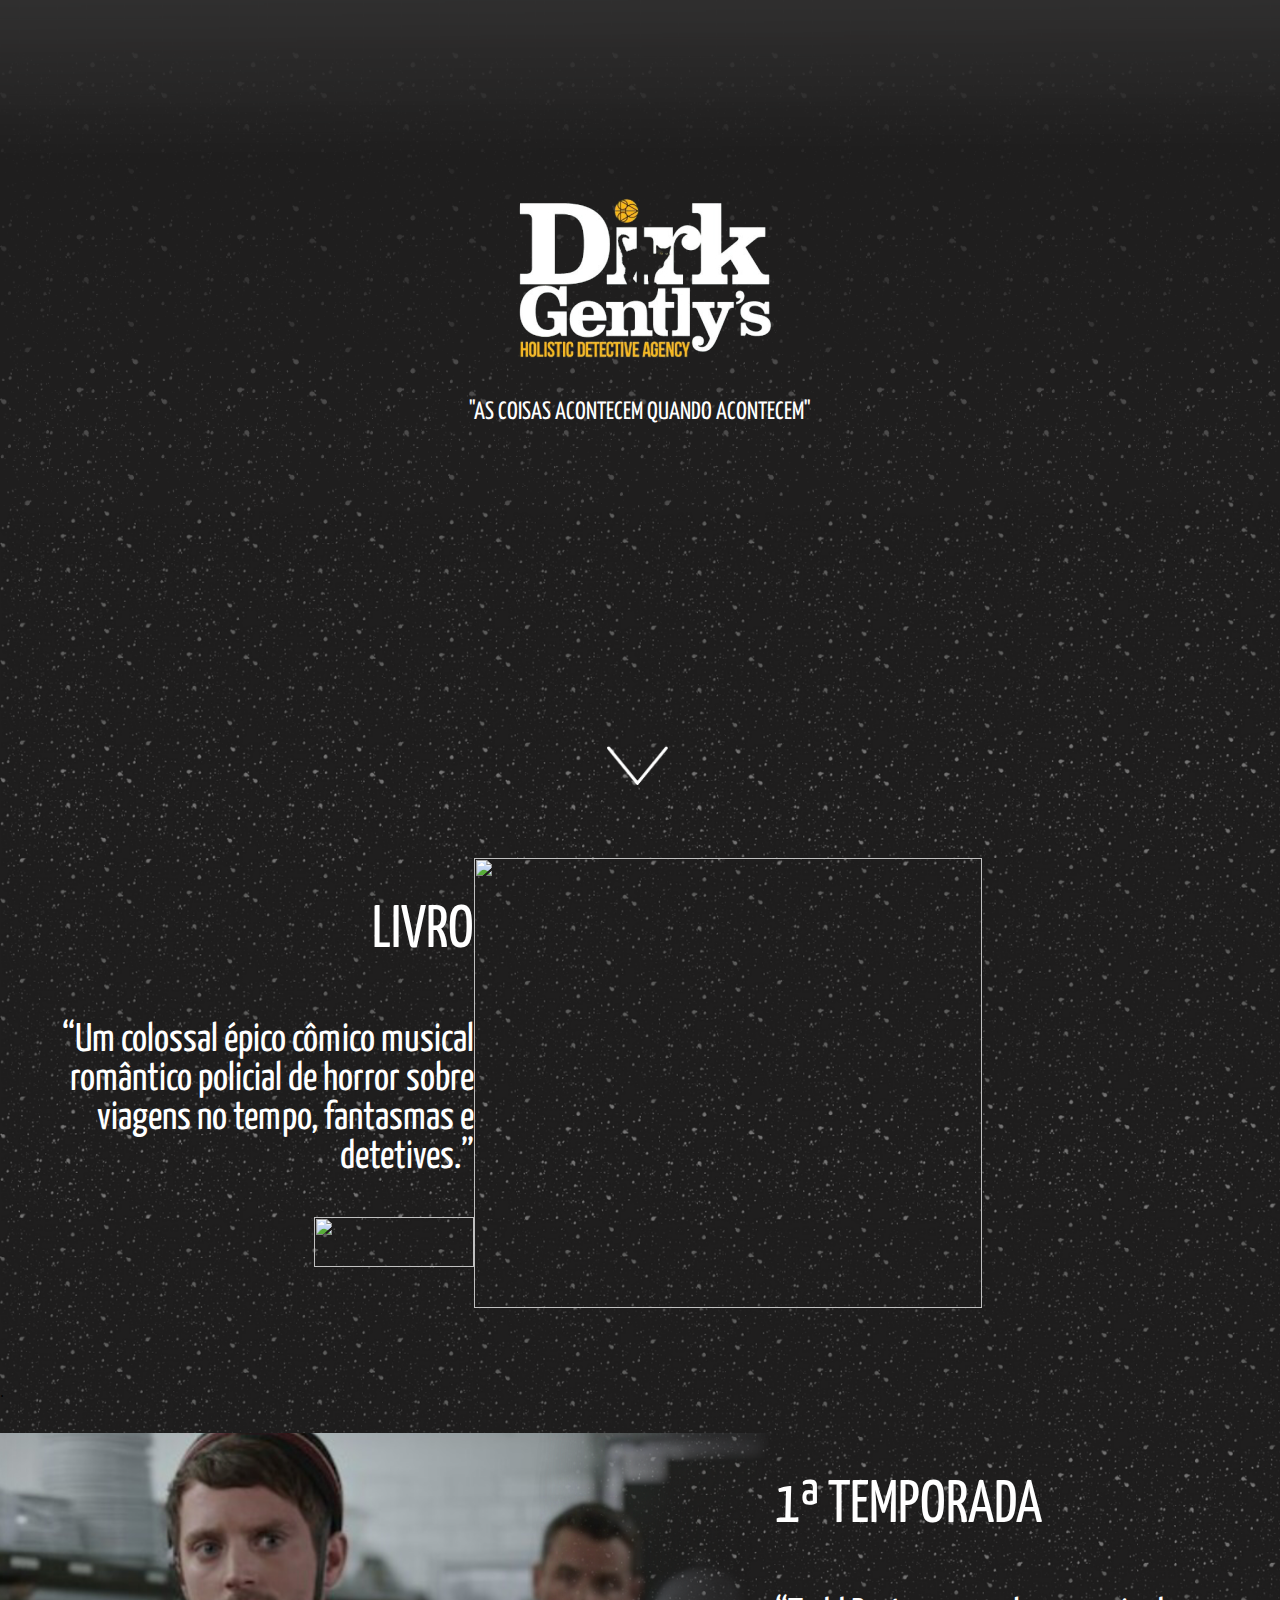
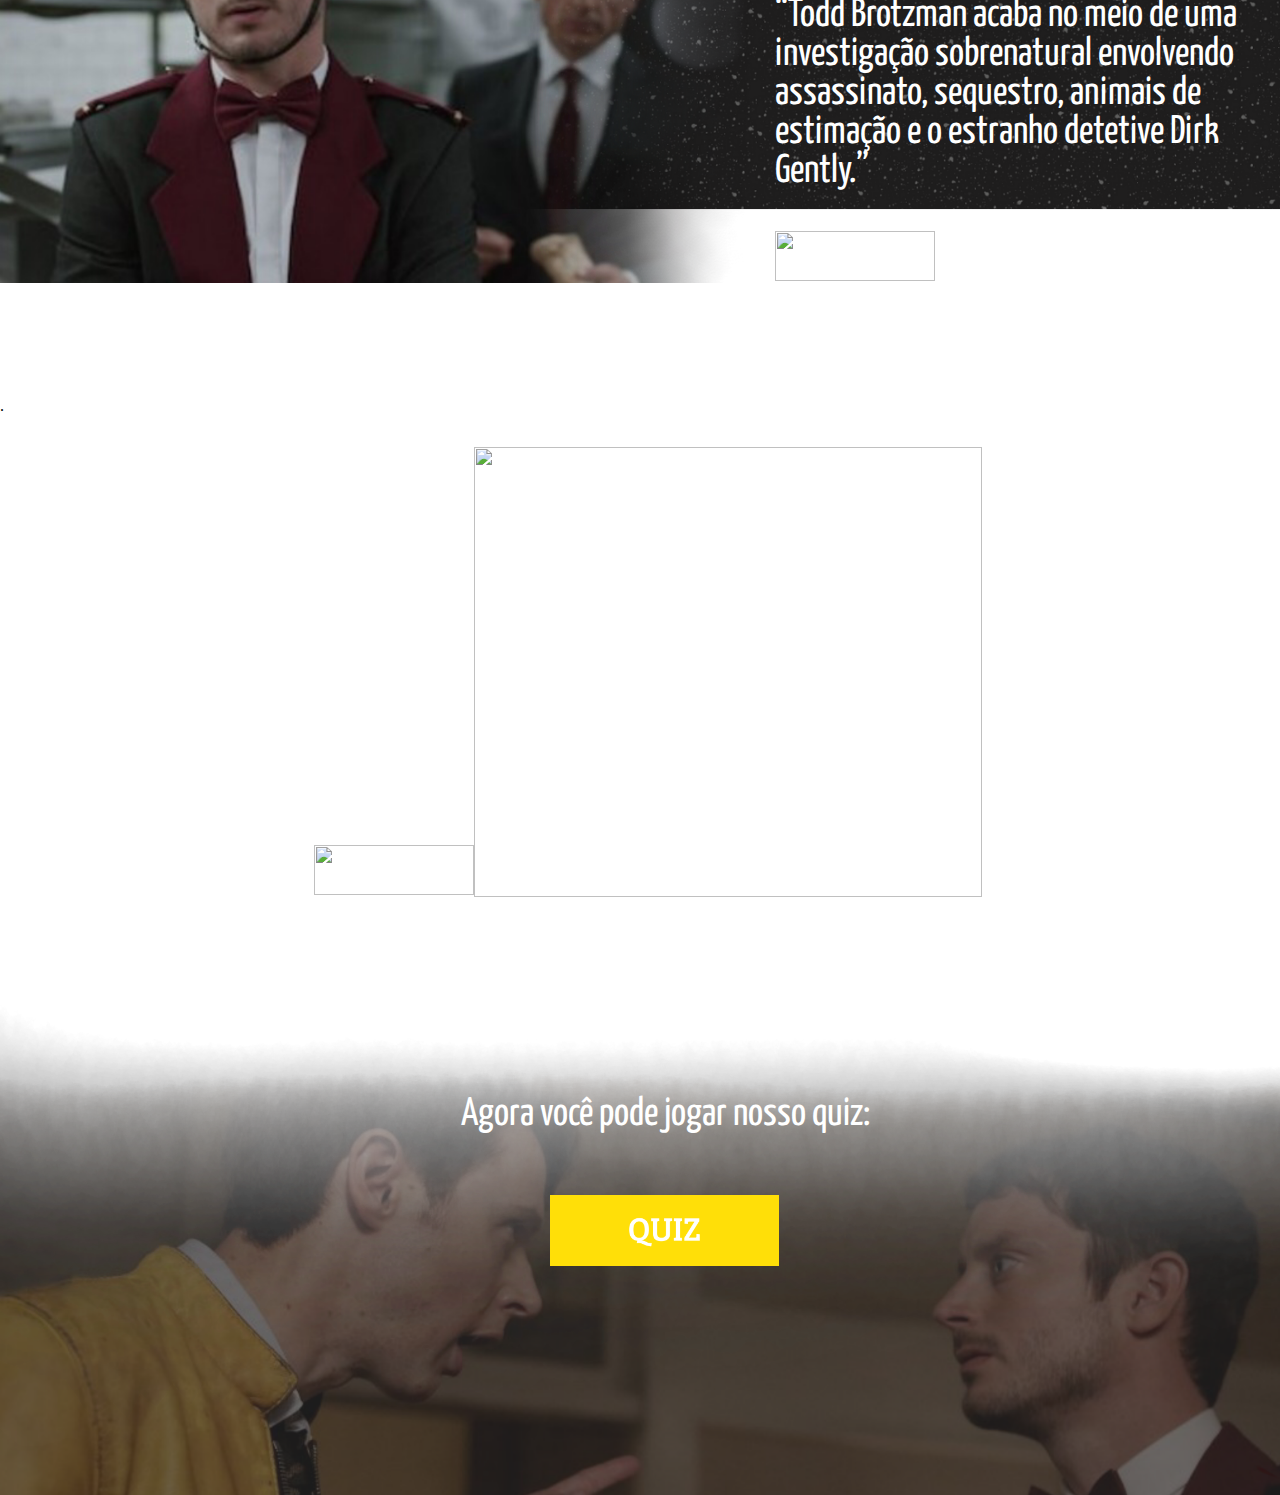
==== ProjetoDirk.html @ f67da62a "Finalizado" ====
<!DOCTYPE html>
<html>

<head>
	<title>Dirk Gently</title>
	<link rel="stylesheet" href="css/dirk.css">
    <link rel="shortcut icon" href="imagens/logo.png" type="image/x-icon">
</head>
<div class="fundo">
<body>

	<!-- <link href="https://fonts.googleapis.com/css2?family=Trispace&display=swap" rel="stylesheet">
 -->

 		<link href="https://fonts.googleapis.com/css2?family=Trispace&family=Yanone+Kaffeesatz&display=swap" rel="stylesheet">

	<div class="inicio">
		<div class="nomes">
			<center><p><img src="imagens/logo.png"></p></center>
			<p>"AS COISAS ACONTECEM QUANDO ACONTECEM"</p>

		</div>
	</div>

	<div class="gif"><p><img src="imagens/seta1.gif"></p></div>

	<div class="topico">
		
		<p><img src="imagens/image3.png"></p>
		<p class="esquerda">LIVRO</p>
		<p class="texto">“Um colossal épico cômico musical romântico policial de horror sobre viagens no tempo, fantasmas e detetives.” </p>
		<a href="livros.html"><img src="imagens/VER.png"></a>


	</div>

	<p>.</p>

	<div class="topico1">
		
		<p><img src="imagens/image2.png"></p>
		<p class="direita">1ª TEMPORADA</p>
		<p class="texto1">“Todd Brotzman acaba no meio de uma investigação sobrenatural envolvendo assassinato, sequestro, animais de estimação e o estranho detetive Dirk Gently.” </p>
		<a href="1temp.html"><img src="imagens/VER.png"></a>


	</div>

	<p>.</p>

	<div class="topico">
		
		<p><img src="imagens/image1.png"></p>
		<p class="esquerda">2ª TEMPORADA</p>
		<p class="texto">“Dirk passa por vários teste inúteis. A busca de Todd e Farah por Dirk os leva a Bergsberg, Montana, onde Bart também aparece.” </p>
		<a href="2temp.html"><img src="imagens/VER.png"></a>


	</div>

	<div class="fim">
		<p>Agora você pode jogar nosso quiz:</p>
		<a href="quiz.html"><img src="imagens/QUIZ.png"></i></a>
		

	</div>
		

	<!-- <center><img src="logo.png"></center> -->

	
</body>
</div>
</html>
---- css/dirk.css ----
.fundo, body {
    background-image: url('../imagens/fundo.png');
    background-size: cover;
    background-attachment: fixed;
    background-repeat: no-repeat;
        margin: 0px;
  display: flex;
  flex-direction: column;
  min-height: 100%
}

.inicio{
    background-image: url(../imagens/dirk.png);
    background-size: cover;
    width: 100%;
    height: 780px;
    transition: opacity 10s;

}

.gif p img{
    text-align: center;
    width: 60px;
    width: 200px;
    height:130px;
    display: block;
    margin-left: auto;
    margin-right: auto;
    margin-top: -100px;
}

.nomes p img {

    margin-top: 100px;

}

.nomes{
     font-family: 'Trispace', sans-serif;
    font-family: 'Yanone Kaffeesatz', sans-serif;
        text-align: center;
    color:white;
    font-size: 25px;
}

.topico {display: inline-block;}

.topico p img {
    float: right;
    right: 0px;
    width: 63%;
    height: 450px;

}

.texto{
    font-family: 'Trispace', sans-serif;
    font-family: 'Yanone Kaffeesatz', sans-serif;
    margin-left: 50px;
    color: white;
    text-align: right;
    font-size: 40px;
}

.topico a img {

    float: right;
    width: 160px;
    height: 50px;
    text-align: left;
    margin-left: 300px;
    margin-bottom: 100px;
}

.topico a img:hover
{
        -webkit-transform: scale(1.1);
        -ms-transform: scale(1.1);
        transform: scale(1.1);
}

.esquerda{
    font-family: 'Trispace', sans-serif;
font-family: 'Yanone Kaffeesatz', sans-serif;
    text-align: right;
    font-size: 60px;
    margin-right: 230px;
    color: white;
}

.topico1 {display: inline-block;}

.topico1 p img {
    float: left;
    left: 5%;
    height: 450px;

}

.topico1 a img {

    float: left;
    width: 160px;
    height: 50px;
    text-align: right;
    margin-right: 300px;
    margin-bottom: 100px;
}

.topico1 a img:hover
{
        -webkit-transform: scale(1.1);
        -ms-transform: scale(1.1);
        transform: scale(1.1);
}

.texto1{
    font-family: 'Trispace', sans-serif;
    font-family: 'Yanone Kaffeesatz', sans-serif;
    margin-right: 0px;
    color: white;
    text-align: left;
    font-size: 40px;
}

.direita{
    font-family: 'Trispace', sans-serif;
    font-family: 'Yanone Kaffeesatz', sans-serif;
    text-align: left;
    font-size: 60px;
    margin-left: 230px;
    color: white;
}

.fim{
    background-image: url(../imagens/fim.png);
    background-size: cover;
    width: 100%;
    height: 500px;
}

.fim p {

    font-family: 'Trispace', sans-serif;
    font-family: 'Yanone Kaffeesatz', sans-serif;
    position: absolute;
    margin-top: 100px;
    margin-left: 36%;
    font-size: 40px;
    color: white;

}

.fim a img{

    position: absolute;
    margin-left: 43%;
    margin-top: 200px;
    width: 228.57px;
    height: 71.42px;

}

.fim a img:hover
{
        -webkit-transform: scale(1.1);
        -ms-transform: scale(1.1);
        transform: scale(1.1);
}
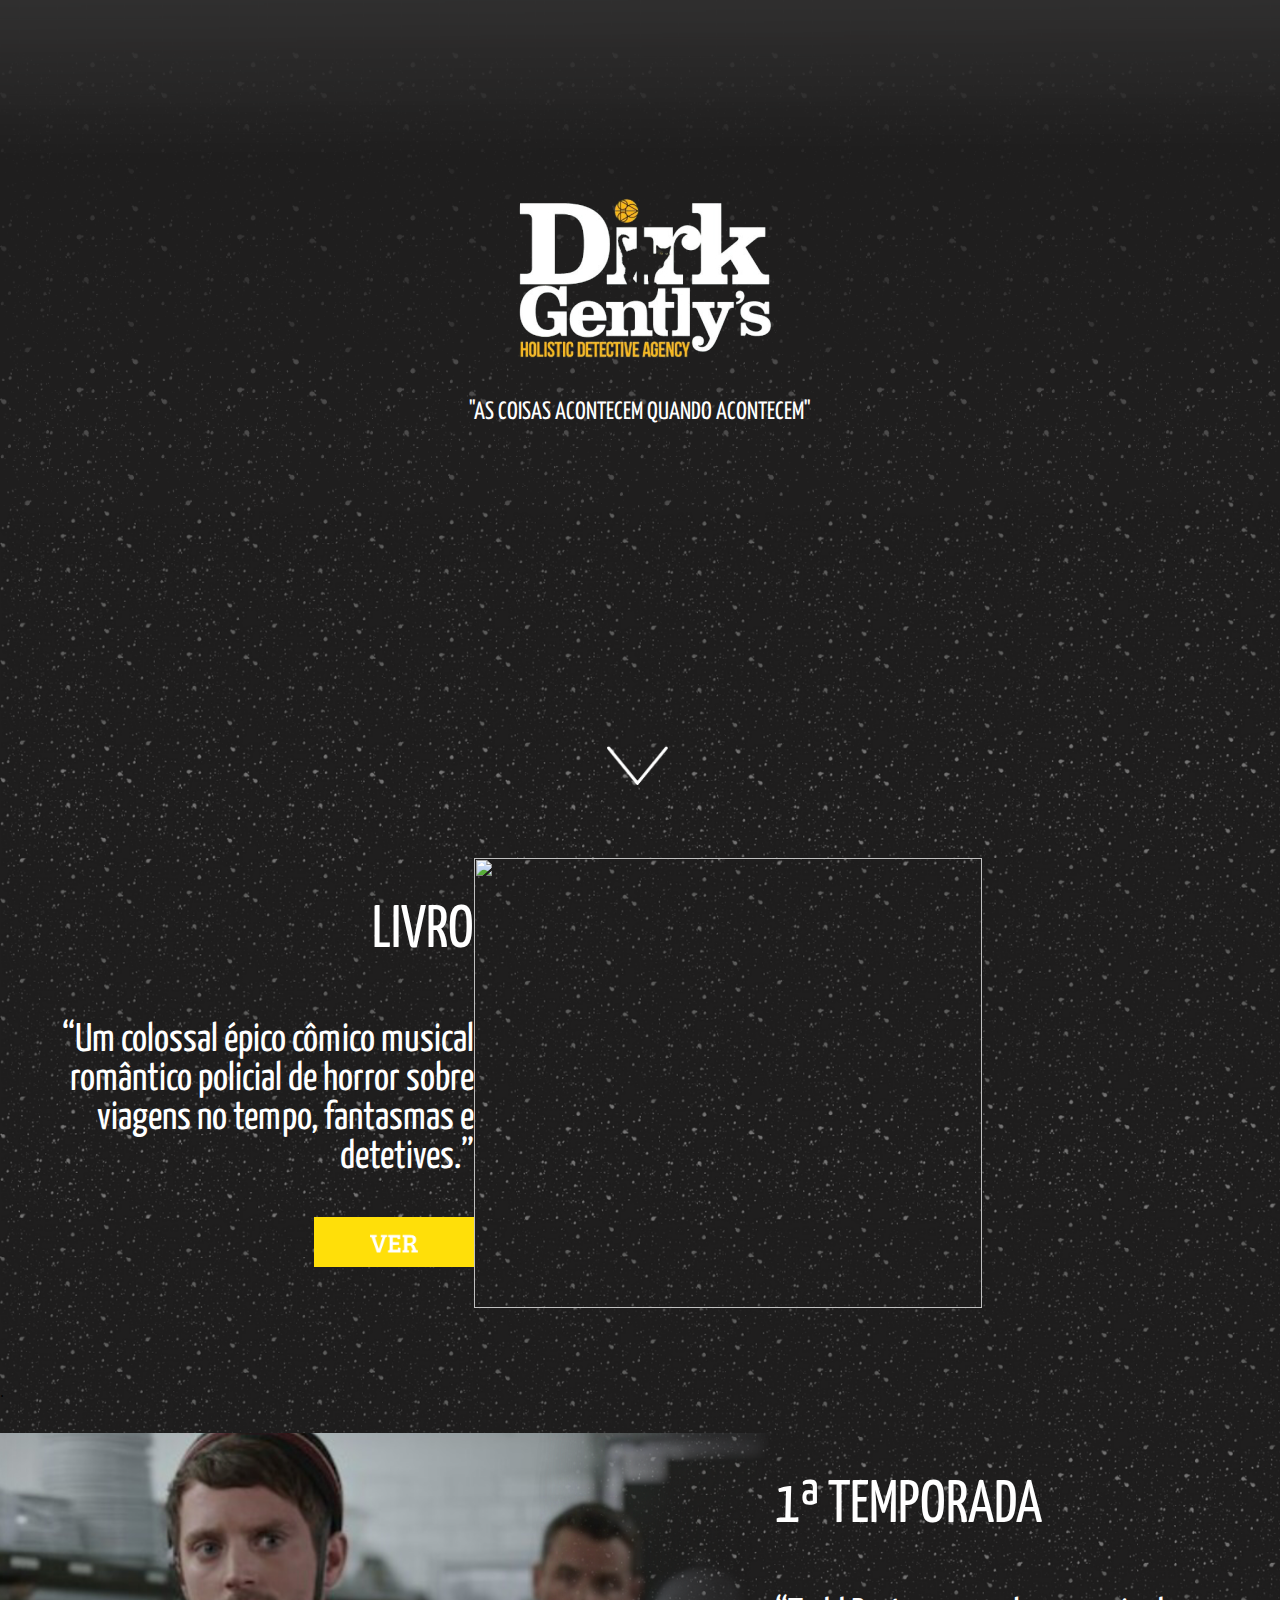
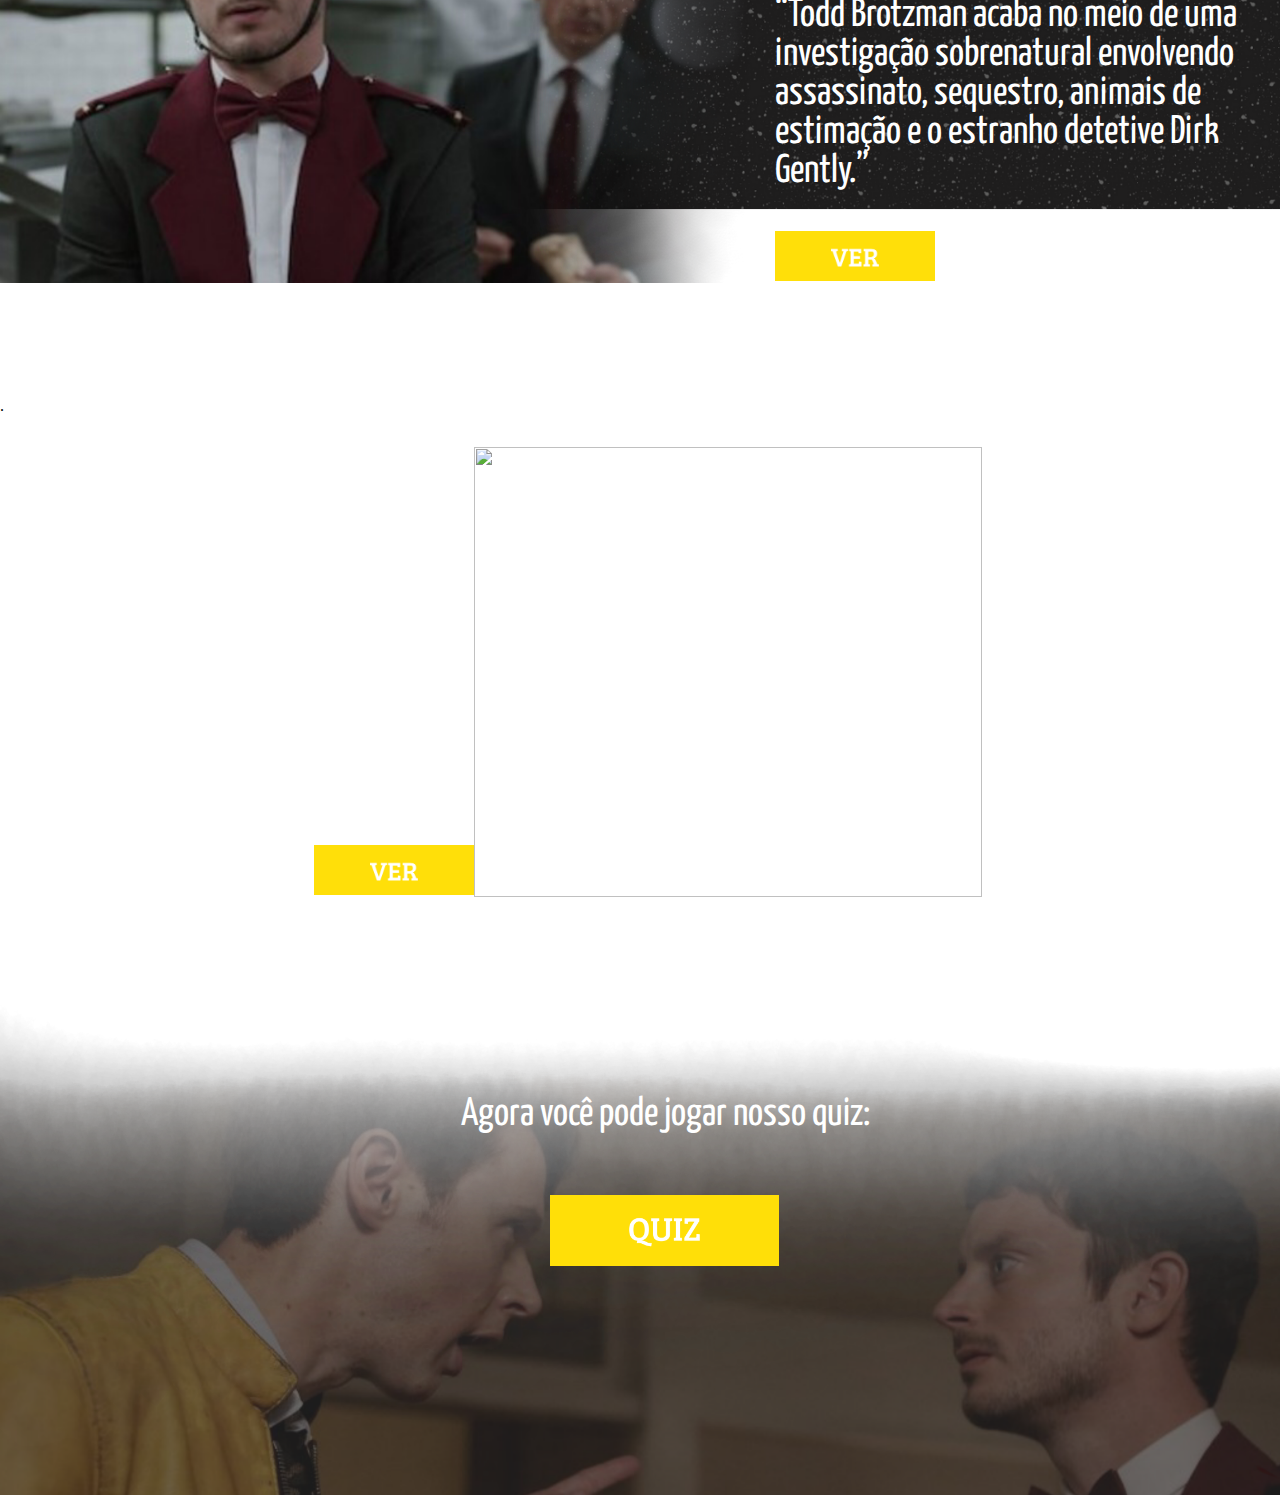
==== commit 0515e663: "correção de bug" ====
--- a/ProjetoDirk.html
+++ b/ProjetoDirk.html
@@ -29,7 +29,7 @@
 		<p><img src="imagens/image3.png"></p>
 		<p class="esquerda">LIVRO</p>
 		<p class="texto">“Um colossal épico cômico musical romântico policial de horror sobre viagens no tempo, fantasmas e detetives.” </p>
-		<a href="livros.html"><img src="imagens/VER.png"></a>
+		<a href="livros.html"><img src="imagens/ver.png"></a>
 
 
 	</div>
@@ -41,7 +41,7 @@
 		<p><img src="imagens/image2.png"></p>
 		<p class="direita">1ª TEMPORADA</p>
 		<p class="texto1">“Todd Brotzman acaba no meio de uma investigação sobrenatural envolvendo assassinato, sequestro, animais de estimação e o estranho detetive Dirk Gently.” </p>
-		<a href="1temp.html"><img src="imagens/VER.png"></a>
+		<a href="1temp.html"><img src="imagens/ver.png"></a>
 
 
 	</div>
@@ -53,7 +53,7 @@
 		<p><img src="imagens/image1.png"></p>
 		<p class="esquerda">2ª TEMPORADA</p>
 		<p class="texto">“Dirk passa por vários teste inúteis. A busca de Todd e Farah por Dirk os leva a Bergsberg, Montana, onde Bart também aparece.” </p>
-		<a href="2temp.html"><img src="imagens/VER.png"></a>
+		<a href="2temp.html"><img src="imagens/ver.png"></a>
 
 
 	</div>
